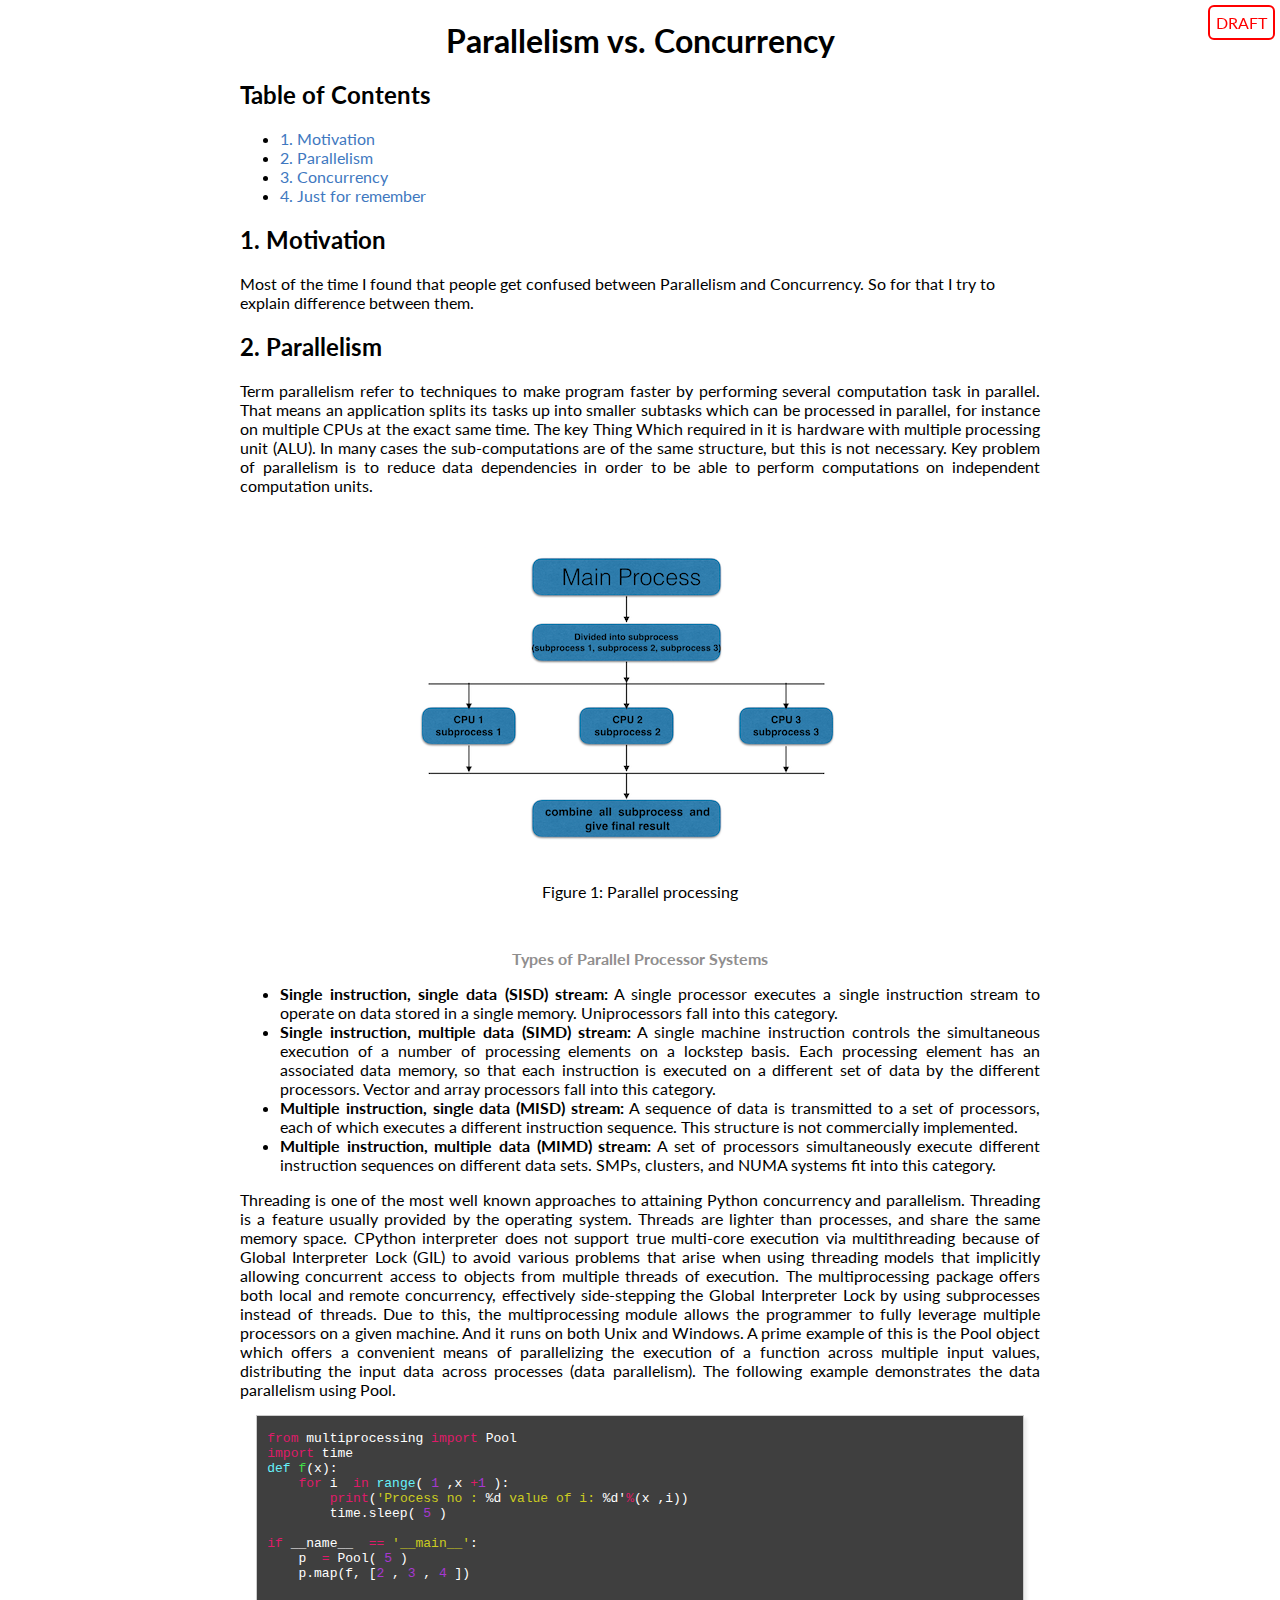
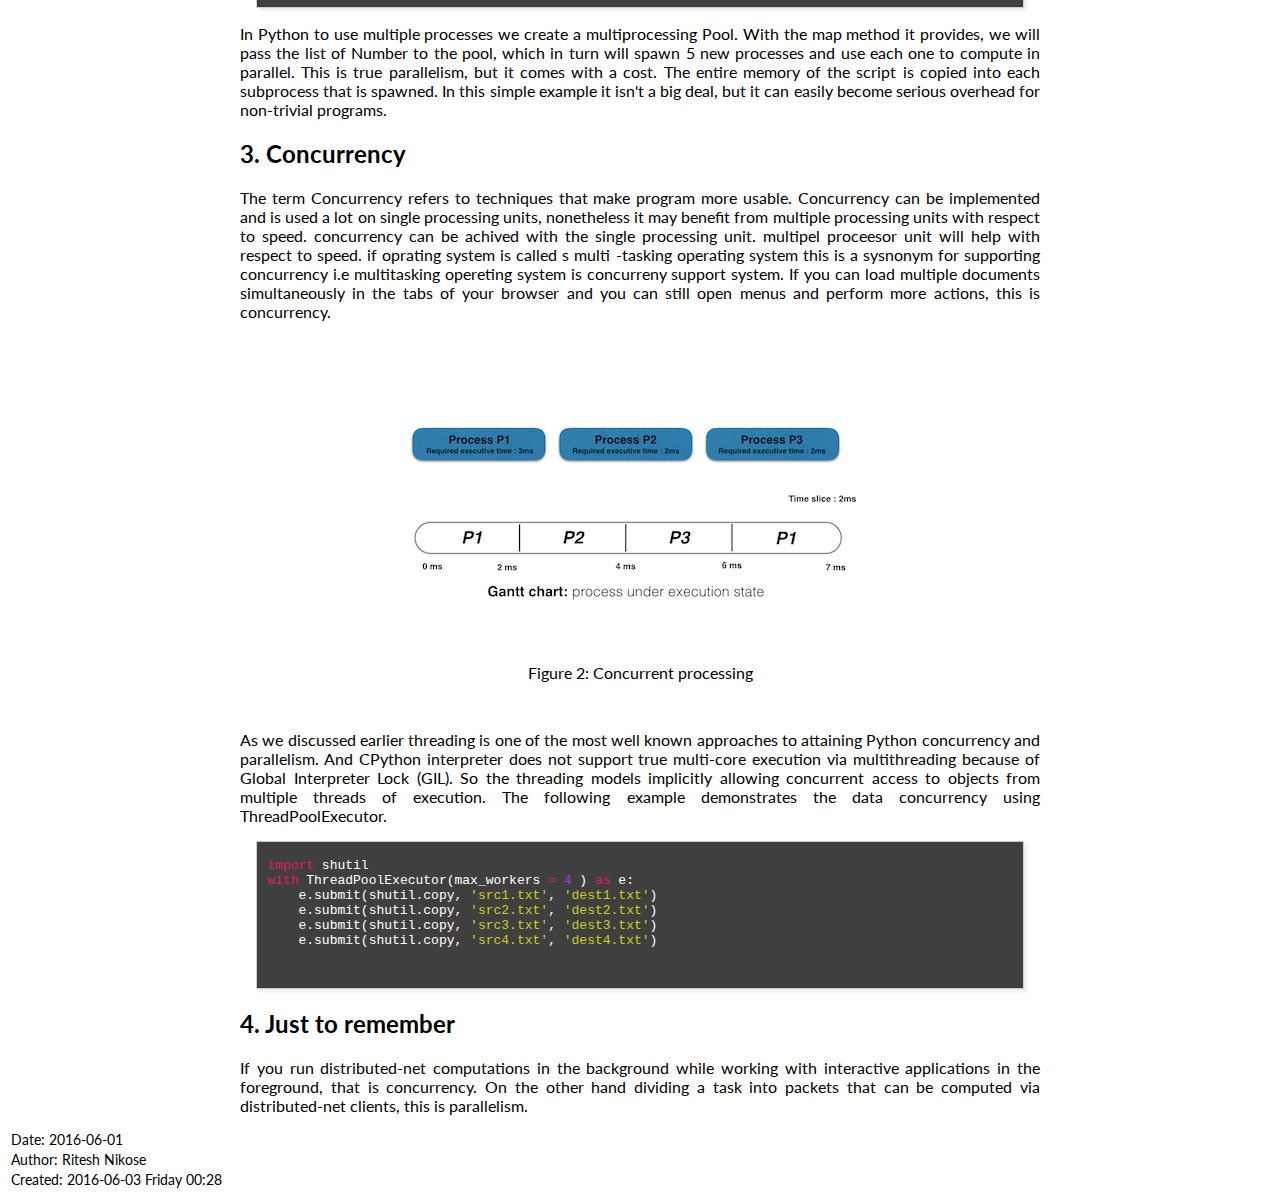
==== Parallelism_vs._Concurrency.html @ a9e6c533 "Final Comment" ====
<?xml version="1.0" encoding="utf-8"?>
<!DOCTYPE html PUBLIC "-//W3C//DTD XHTML 1.0 Strict//EN"
"http://www.w3.org/TR/xhtml1/DTD/xhtml1-strict.dtd">
<html xmlns="http://www.w3.org/1999/xhtml" lang="en" xml:lang="en">
<head>
<meta  http-equiv="Content-Type" content="text/html;charset=utf-8" />
<meta  name="viewport" content="width=device-width, initial-scale=1" />
<title>Parallelism vs. Concurrency</title>
<meta  name="generator" content="Org-mode" />
<meta  name="author" content="Ritesh Nikose" />
<style type="text/css">
 <!--/*--><![CDATA[/*><!--*/
  .title  { text-align: center;
             margin-bottom: .2em; }
  .subtitle { text-align: center;
              font-size: medium;
              font-weight: bold;
              margin-top:0; }
  .todo   { font-family: monospace; color: red; }
  .done   { font-family: monospace; color: green; }
  .priority { font-family: monospace; color: orange; }
  .tag    { background-color: #eee; font-family: monospace;
            padding: 2px; font-size: 80%; font-weight: normal; }
  .timestamp { color: #bebebe; }
  .timestamp-kwd { color: #5f9ea0; }
  .org-right  { margin-left: auto; margin-right: 0px;  text-align: right; }
  .org-left   { margin-left: 0px;  margin-right: auto; text-align: left; }
  .org-center { margin-left: auto; margin-right: auto; text-align: center; }
  .underline { text-decoration: underline; }
  #postamble p, #preamble p { font-size: 90%; margin: .2em; }
  p.verse { margin-left: 3%; }
  pre {
    border: 1px solid #ccc;
    box-shadow: 3px 3px 3px #eee;
    padding: 8pt;
    font-family: monospace;
    overflow: auto;
    margin: 1.2em;
  }
  pre.src {
    position: relative;
    overflow: visible;
    padding-top: 1.2em;
  }
  pre.src:before {
    display: none;
    position: absolute;
    background-color: white;
    top: -10px;
    right: 10px;
    padding: 3px;
    border: 1px solid black;
  }
  pre.src:hover:before { display: inline;}
  pre.src-sh:before    { content: 'sh'; }
  pre.src-bash:before  { content: 'sh'; }
  pre.src-emacs-lisp:before { content: 'Emacs Lisp'; }
  pre.src-R:before     { content: 'R'; }
  pre.src-perl:before  { content: 'Perl'; }
  pre.src-java:before  { content: 'Java'; }
  pre.src-sql:before   { content: 'SQL'; }

  table { border-collapse:collapse; }
  caption.t-above { caption-side: top; }
  caption.t-bottom { caption-side: bottom; }
  td, th { vertical-align:top;  }
  th.org-right  { text-align: center;  }
  th.org-left   { text-align: center;   }
  th.org-center { text-align: center; }
  td.org-right  { text-align: right;  }
  td.org-left   { text-align: left;   }
  td.org-center { text-align: center; }
  dt { font-weight: bold; }
  .footpara { display: inline; }
  .footdef  { margin-bottom: 1em; }
  .figure { padding: 1em; }
  .figure p { text-align: center; }
  .inlinetask {
    padding: 10px;
    border: 2px solid gray;
    margin: 10px;
    background: #ffffcc;
  }
  #org-div-home-and-up
   { text-align: right; font-size: 70%; white-space: nowrap; }
  textarea { overflow-x: auto; }
  .linenr { font-size: smaller }
  .code-highlighted { background-color: #ffff00; }
  .org-info-js_info-navigation { border-style: none; }
  #org-info-js_console-label
    { font-size: 10px; font-weight: bold; white-space: nowrap; }
  .org-info-js_search-highlight
    { background-color: #ffff00; color: #000000; font-weight: bold; }
  /*]]>*/-->
</style>
<link rel="stylesheet" type="text/css" href="style.css" />
<link href='https://fonts.googleapis.com/css?family=Lato' rel='stylesheet' type='text/css'>
<script type="text/javascript">
/*
@licstart  The following is the entire license notice for the
JavaScript code in this tag.

Copyright (C) 2012-2013 Free Software Foundation, Inc.

The JavaScript code in this tag is free software: you can
redistribute it and/or modify it under the terms of the GNU
General Public License (GNU GPL) as published by the Free Software
Foundation, either version 3 of the License, or (at your option)
any later version.  The code is distributed WITHOUT ANY WARRANTY;
without even the implied warranty of MERCHANTABILITY or FITNESS
FOR A PARTICULAR PURPOSE.  See the GNU GPL for more details.

As additional permission under GNU GPL version 3 section 7, you
may distribute non-source (e.g., minimized or compacted) forms of
that code without the copy of the GNU GPL normally required by
section 4, provided you include this license notice and a URL
through which recipients can access the Corresponding Source.


@licend  The above is the entire license notice
for the JavaScript code in this tag.
*/
<!--/*--><![CDATA[/*><!--*/
 function CodeHighlightOn(elem, id)
 {
   var target = document.getElementById(id);
   if(null != target) {
     elem.cacheClassElem = elem.className;
     elem.cacheClassTarget = target.className;
     target.className = "code-highlighted";
     elem.className   = "code-highlighted";
   }
 }
 function CodeHighlightOff(elem, id)
 {
   var target = document.getElementById(id);
   if(elem.cacheClassElem)
     elem.className = elem.cacheClassElem;
   if(elem.cacheClassTarget)
     target.className = elem.cacheClassTarget;
 }
/*]]>*///-->
</script>
</head>
<body>
<div id="content">
<h1 class="title">Parallelism vs. Concurrency</h1>
<div id="table-of-contents">
      <h2>Table of Contents</h2>
      <div id="text-table-of-contents">
            <ul>
            <li><a href="#orgheadline1">1. Motivation</a></li>
            <li><a href="#orgheadline2">2. Parallelism</a></li>
            <li><a href="#orgheadline3">3. Concurrency</a></li>
            <li><a href="#orgheadline4">4. Just for remember </a></li>
            </ul>

      </div>
</div>
<script> (function(i,s,o,g,r,a,m){i['GoogleAnalyticsObject']=r;i[r]=i[r]||function(){(i[r].q=i[r].q||[]).push(arguments)},i[r].l=1*new Date();a=s.createElement(o), m=s.getElementsByTagName(o)[0];a.async=1;a.src=g;m.parentNode.insertBefore(a,m)})(window,document,'script','//www.google-analytics.com/analytics.js','ga'); ga('create', 'UA-67524931-1', 'auto'); ga('send', 'pageview'); </script>
 <div id="draftTag">DRAFT</div>

<div id="outline-container-orgheadline1" class="outline-2">
      <h2 id="orgheadline1"><span class="section-number-2">1.</span> Motivation</h2>
      <div class="outline-text-2" id="text-1">
       <p>
        Most of the time I found that people get confused between Parallelism and Concurrency. So for that I try to explain difference between them.    
       </p>
      </div>
</div>

<div id="outline-container-orgheadline2" class="outline-2">
      <h2 id="orgheadline2"><span class="section-number-2">2.</span> Parallelism</h2>
      <div class="outline-text-2" id="text-2">
      <p style ="text-align: justify; ">
      Term parallelism refer to techniques to make program faster by performing several computation task in parallel. That means an application splits its tasks up into smaller subtasks which can be processed in parallel, for instance on multiple CPUs at the exact same time. The key Thing Which required in it is  hardware with multiple processing unit (ALU). In many cases the sub-computations are of the same structure, but this is not necessary. Key problem of parallelism is to reduce data dependencies in order to be able to perform computations on independent computation units. 
      </p>

      <div class="figure">
      <p><img src="ParallelProcessing.png" alt="ParallelProcessing.png" />
      </p>
      <p><span class="figure-number">Figure 1:</span>  Parallel processing </p>
      </div>
      
      <p style="text-align: center";><span style="color: #908E8E; font-weight: bold;">Types of Parallel Processor Systems</span></p>
    
      <ul style ="text-align: justify; ">
        <li><span style="font-weight: bold;">Single instruction, single data (SISD) stream:</span> A single processor executes a single instruction stream to operate on data stored in a single memory. Uniprocessors fall into this category.</li>
        <li> <span style="font-weight: bold;">Single instruction, multiple data (SIMD) stream:</span> A single machine instruction controls the simultaneous execution of a number of processing elements on a lockstep basis. Each processing element has an associated data memory, so that each instruction is executed on a different set of data by the different processors. Vector and array processors fall into this category. </li>
        <li><span style="font-weight: bold;"> Multiple instruction, single data (MISD) stream:</span> A sequence of data is transmitted to a set of processors, each of which executes a different instruction sequence. This structure is not commercially implemented.</li>
        <li> <span style="font-weight: bold;">Multiple instruction, multiple data (MIMD) stream:</span> A set of processors simultaneously execute different instruction sequences on different data sets. SMPs, clusters, and NUMA systems fit into this category.</li>
      </ul>

      <p style ="text-align: justify; ">Threading is one of the most well known approaches to attaining Python concurrency and parallelism. Threading is a feature usually provided by the operating system. Threads are lighter than processes, and share the same memory space. CPython interpreter does not support true multi-core execution via multithreading because of Global Interpreter Lock (GIL) to avoid various problems that arise when using threading models that implicitly allowing concurrent access to objects from multiple threads of execution. The multiprocessing package offers both local and remote concurrency, effectively side-stepping the Global Interpreter Lock by using subprocesses instead of threads. Due to this, the multiprocessing module allows the programmer to fully leverage multiple processors on a given machine. And it runs on both Unix and Windows.
      A prime example of this is the Pool object which offers a convenient means of parallelizing the execution of a function across multiple input values, distributing the input data across processes (data parallelism). The following example demonstrates the data parallelism using Pool. 
 </p>
<div class="org-src-container"  >

<pre class="src src-lisp" style="background-color :#3F3F3F;  color: #FFFFFF;">
<span style="color: #DE1B69;">from </span>multiprocessing <span style="color: #DE1B69;">import </span>Pool 
<span style="color: #DE1B69;">import </span>time 
<span style="color: #66F2FB;">def </span><span style="color: #40DE48;">f</span>(x):
    <span style="color: #DE1B69;">for </span>i <span style="color: #DE1B69;"> in</span> <span style="color: #66F2FB;">range</span>( <span style="color: #A738D2;">1</span> ,x<span style="color: #DE1B69;"> +</span><span style="color: #A738D2;">1</span> ):
        <span style="color: #DE1B69;">print</span>(<span style="color: #CCCC21;">'Process no : </span>%d <span style="color: #CCCC21;">value of i:</span> %d'<span style="color: #DE1B69;">%</span>(x ,i))
        time.sleep( <span style="color: #A738D2;">5</span> )

<span style="color: #DE1B69;">if </span>__name__ <span style="color: #DE1B69;"> ==</span> <span style="color: #CCCC21;">'__main__'</span>: 
    p <span style="color: #DE1B69;"> =</span> Pool( <span style="color: #A738D2;">5</span> )
    p.map(f, [<span style="color: #A738D2;">2</span> , <span style="color: #A738D2;">3</span> , <span style="color: #A738D2;">4</span> ])

</pre>
</div>

<p style ="text-align: justify; ">
In Python to use multiple processes we create a multiprocessing Pool. With the map method it provides, we will pass the list of Number to the pool, which in turn will spawn 5 new processes and use each one to compute  in parallel. This is true parallelism, but it comes with a cost. The entire memory of the script is copied into each subprocess that is spawned. In this simple example it isn't a big deal, but it can easily become serious overhead for non-trivial programs.
</p>
</div>

</div>

<div id="outline-container-orgheadline3" class="outline-2">
<h2 id="orgheadline3"><span class="section-number-2">3.</span> Concurrency</h2>


 <div class="outline-text-2" id="text-2">
      <p style ="text-align: justify; ">
      The term Concurrency refers to techniques that make program more usable. Concurrency can be implemented and is used a lot on single processing units, nonetheless it may benefit from multiple processing units with respect to speed. concurrency can be achived with the single processing unit. multipel proceesor unit will help with respect to speed. if oprating system is called s multi -tasking operating system this is a sysnonym for supporting concurrency i.e multitasking opereting system is concurreny support system. If you can load multiple documents simultaneously in the tabs of your browser and you can still open menus and perform more actions, this is concurrency. </p>
  </div>
</div>

 <div class="figure">
      <p><img src="ConcurrentProcessing.png" alt="ConcurrentProcessing.png" />
      </p>
      <p><span class="figure-number">Figure 2:</span>  Concurrent processing </p>
      </div>

 <div class="outline-text-2" id="text-1">
       <p style ="text-align: justify; ">
      As we discussed earlier threading is one of the most well known approaches to attaining Python concurrency and parallelism. And CPython interpreter does not support true multi-core execution via multithreading because of Global Interpreter Lock (GIL). So the threading models implicitly allowing concurrent access to objects from multiple threads of execution. The following example demonstrates the data concurrency using ThreadPoolExecutor.
       </p>
      </div>

<div class="org-src-container"  >

<pre class="src src-lisp" style="background-color :#3F3F3F;  color: #FFFFFF;">
<span style="color: #DE1B69;">import</span> shutil 
<span style="color: #DE1B69;">with </span>ThreadPoolExecutor(max_workers<span style="color: #DE1B69;"> =</span> <span style="color: #A738D2;">4</span> ) <span style="color: #DE1B69;">as </span>e: 
    e.submit(shutil.copy,<span style="color: #CCCC21;"> 'src1.txt'</span>, <span style="color: #CCCC21;">'dest1.txt'</span>)
    e.submit(shutil.copy,<span style="color: #CCCC21;"> 'src2.txt'</span>, <span style="color: #CCCC21;">'dest2.txt'</span>)
    e.submit(shutil.copy,<span style="color: #CCCC21;"> 'src3.txt'</span>, <span style="color: #CCCC21;">'dest3.txt'</span>)
    e.submit(shutil.copy,<span style="color: #CCCC21;"> 'src4.txt'</span>, <span style="color: #CCCC21;">'dest4.txt'</span>)

   
</pre>
</div>

     


<div id="outline-container-orgheadline4" class="outline-2">
      <h2 id="orgheadline4"><span class="section-number-2">4.</span> Just to remember</h2>
      <div class="outline-text-2" id="text-1">
       <p style ="text-align: justify; ">
       If you run distributed-net computations in the background while working with interactive applications in the foreground, that is concurrency. On the other hand dividing a task into packets that can be computed via distributed-net clients, this is parallelism.
       </p>
      </div>
</div>

</div>

</p></div></div>


</div>
</div></div>
<div id="postamble" class="status">
<p class="date">Date: 2016-06-01</p>
<p class="author">Author: Ritesh Nikose</p>
<p class="date">Created: 2016-06-03 Friday 00:28</p>
</div>
</body>
</html>
---- style.css ----
body {
    font-family: 'Lato', sans-serif;
}
body a {
    color: #4078c0;
    text-decoration: none;
}

body a:visited {
    color: #81b6ea;
    text-decoration:none;
}

body a:hover {
    text-decoration: underline;
}

h1, h2, h3, h4, h5 {
    font-family: inherit;
}

code {
    background-color: rgba(0,0,0,0.04);
    border-radius: 3px;
}

#content {
    max-width: 800px;
    margin: 0 auto;
}

#draftTag {
    position: fixed;
    top: 5px;
    right: 5px;
    color:red;
    padding: 6px;
    border-radius: 6px;
    border:2px solid red;
}

blockquote, p.verse {
  background: #f9f9f9;
  border-left: 6px solid #ccc;
  margin: 1.5em 10px;
  padding: 0.5em 10px;
  quotes: "\201C""\201D""\2018""\2019";
}
blockquote:before {
  color: #ccc;
  content: open-quote;
  font-size: 4em;
  line-height: 0.1em;
  margin-right: 0.25em;
  vertical-align: -0.4em;
}
blockquote p {
  display: inline;
}
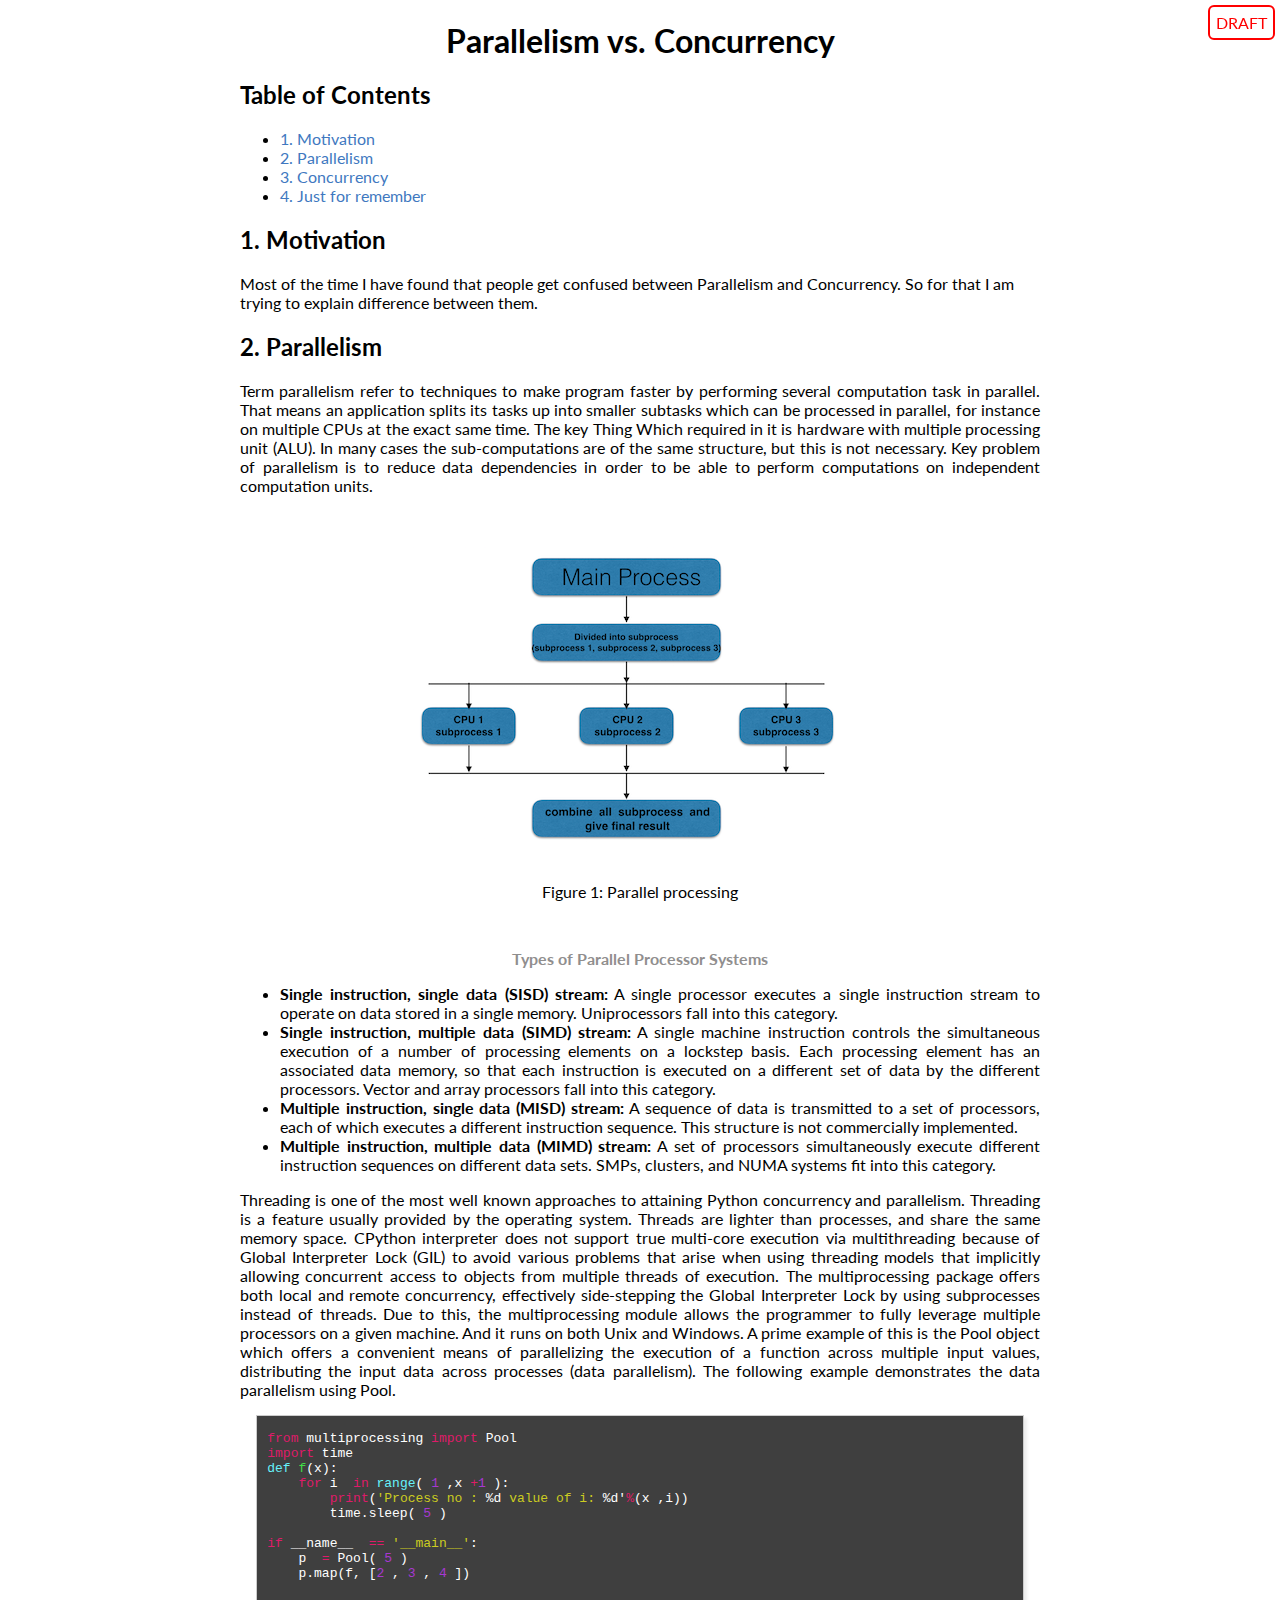
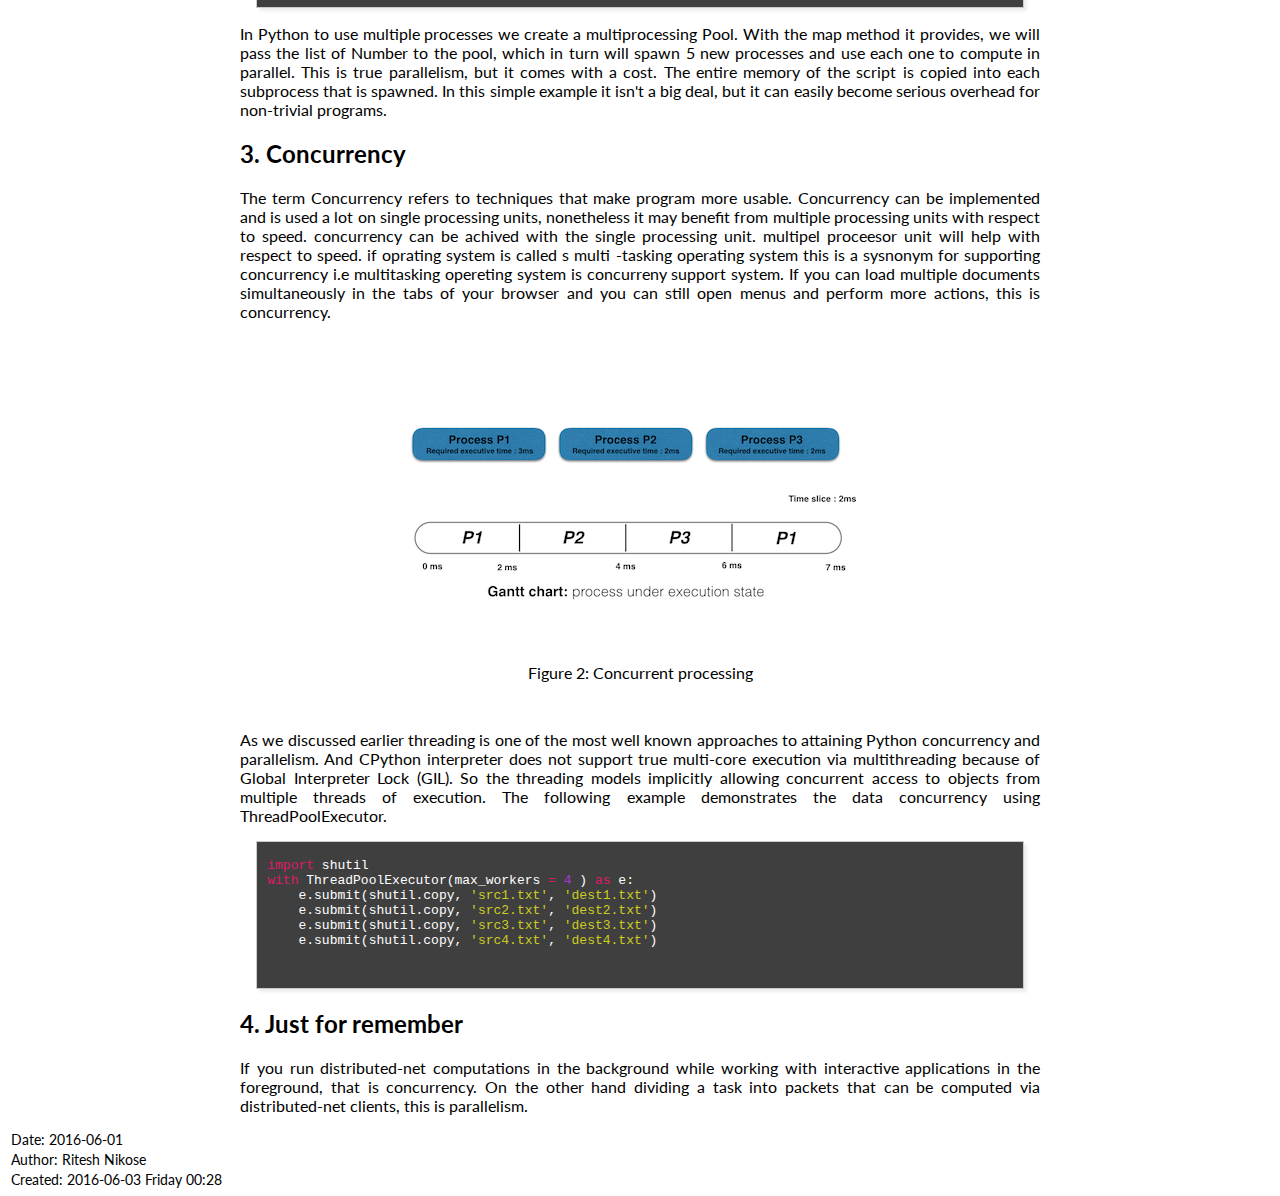
==== commit 034867f0: "final correction" ====
--- a/Parallelism_vs._Concurrency.html
+++ b/Parallelism_vs._Concurrency.html
@@ -165,7 +165,7 @@
       <h2 id="orgheadline1"><span class="section-number-2">1.</span> Motivation</h2>
       <div class="outline-text-2" id="text-1">
        <p>
-        Most of the time I found that people get confused between Parallelism and Concurrency. So for that I try to explain difference between them.    
+        Most of the time I have found that people get confused between Parallelism and Concurrency. So for that I am trying to explain difference between them.    
        </p>
       </div>
 </div>
@@ -259,7 +259,7 @@
 
 
 <div id="outline-container-orgheadline4" class="outline-2">
-      <h2 id="orgheadline4"><span class="section-number-2">4.</span> Just to remember</h2>
+      <h2 id="orgheadline4"><span class="section-number-2">4.</span> Just for remember</h2>
       <div class="outline-text-2" id="text-1">
        <p style ="text-align: justify; ">
        If you run distributed-net computations in the background while working with interactive applications in the foreground, that is concurrency. On the other hand dividing a task into packets that can be computed via distributed-net clients, this is parallelism.
